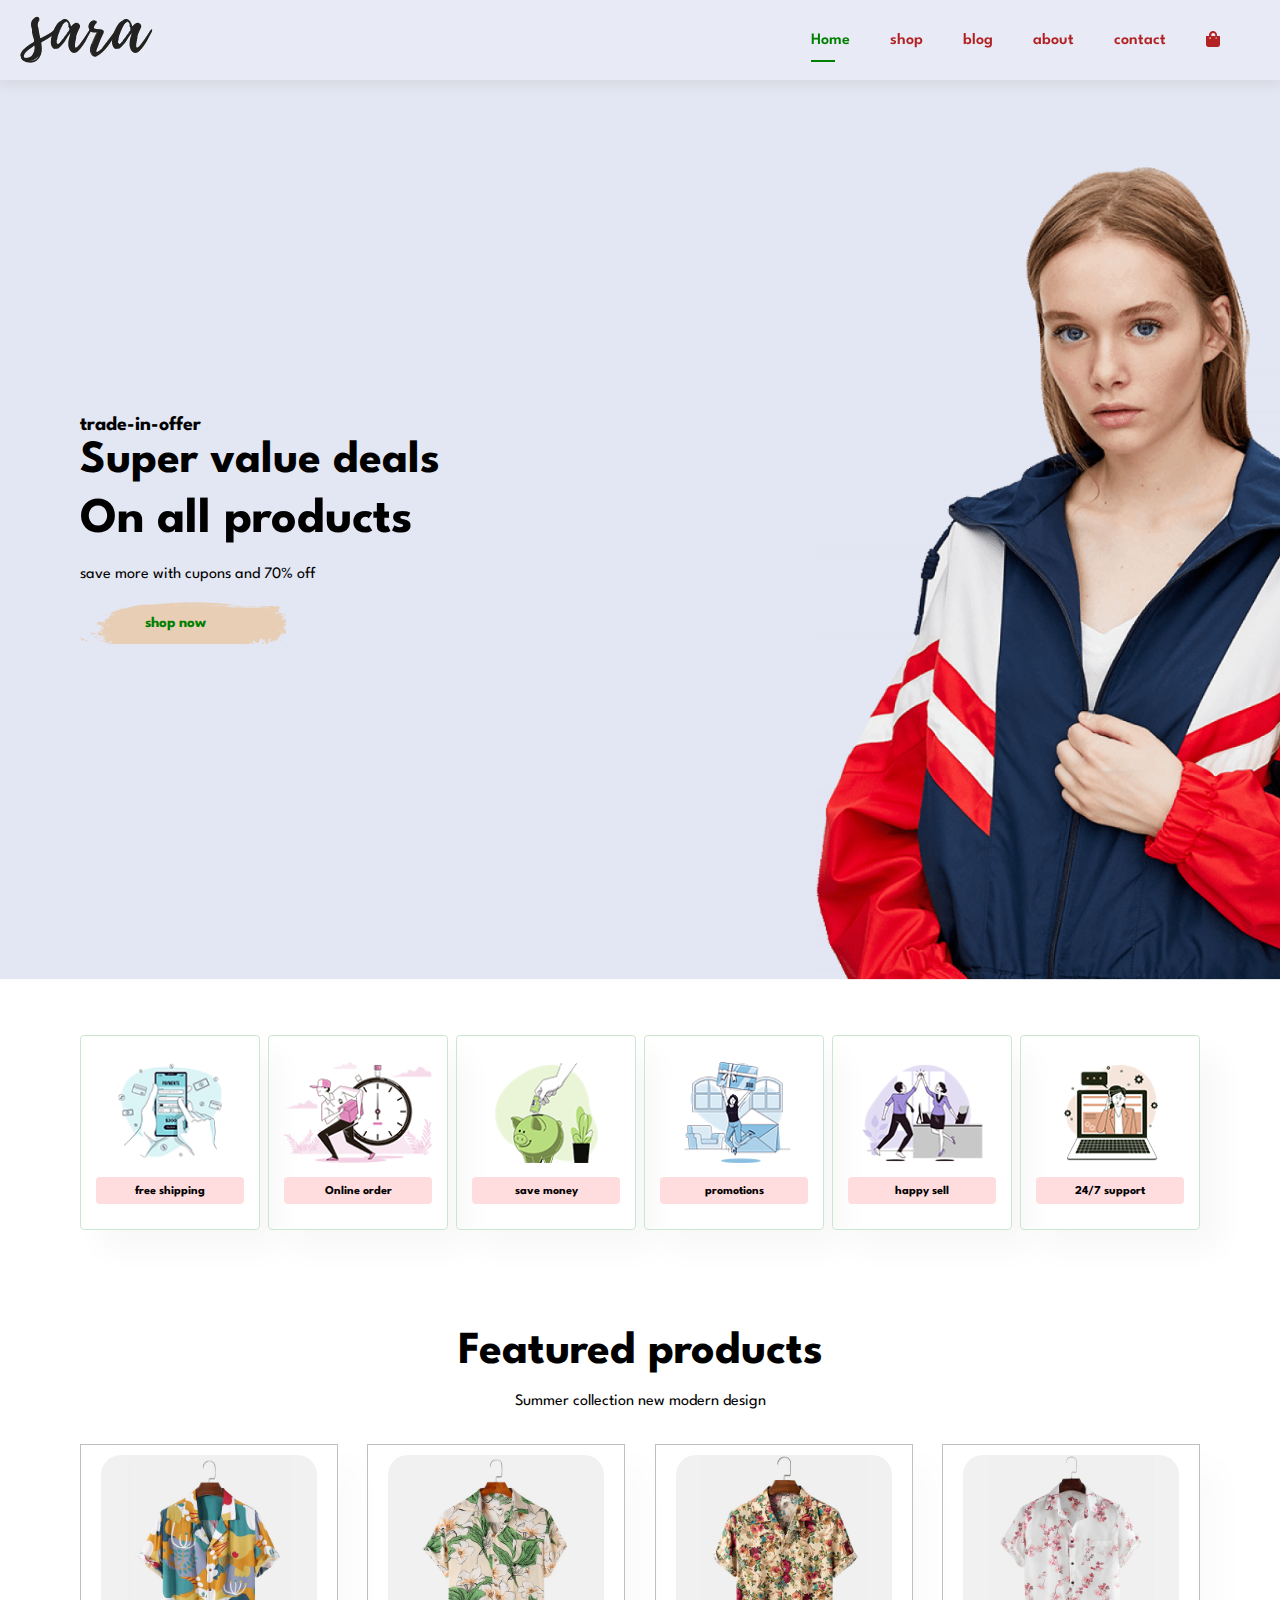
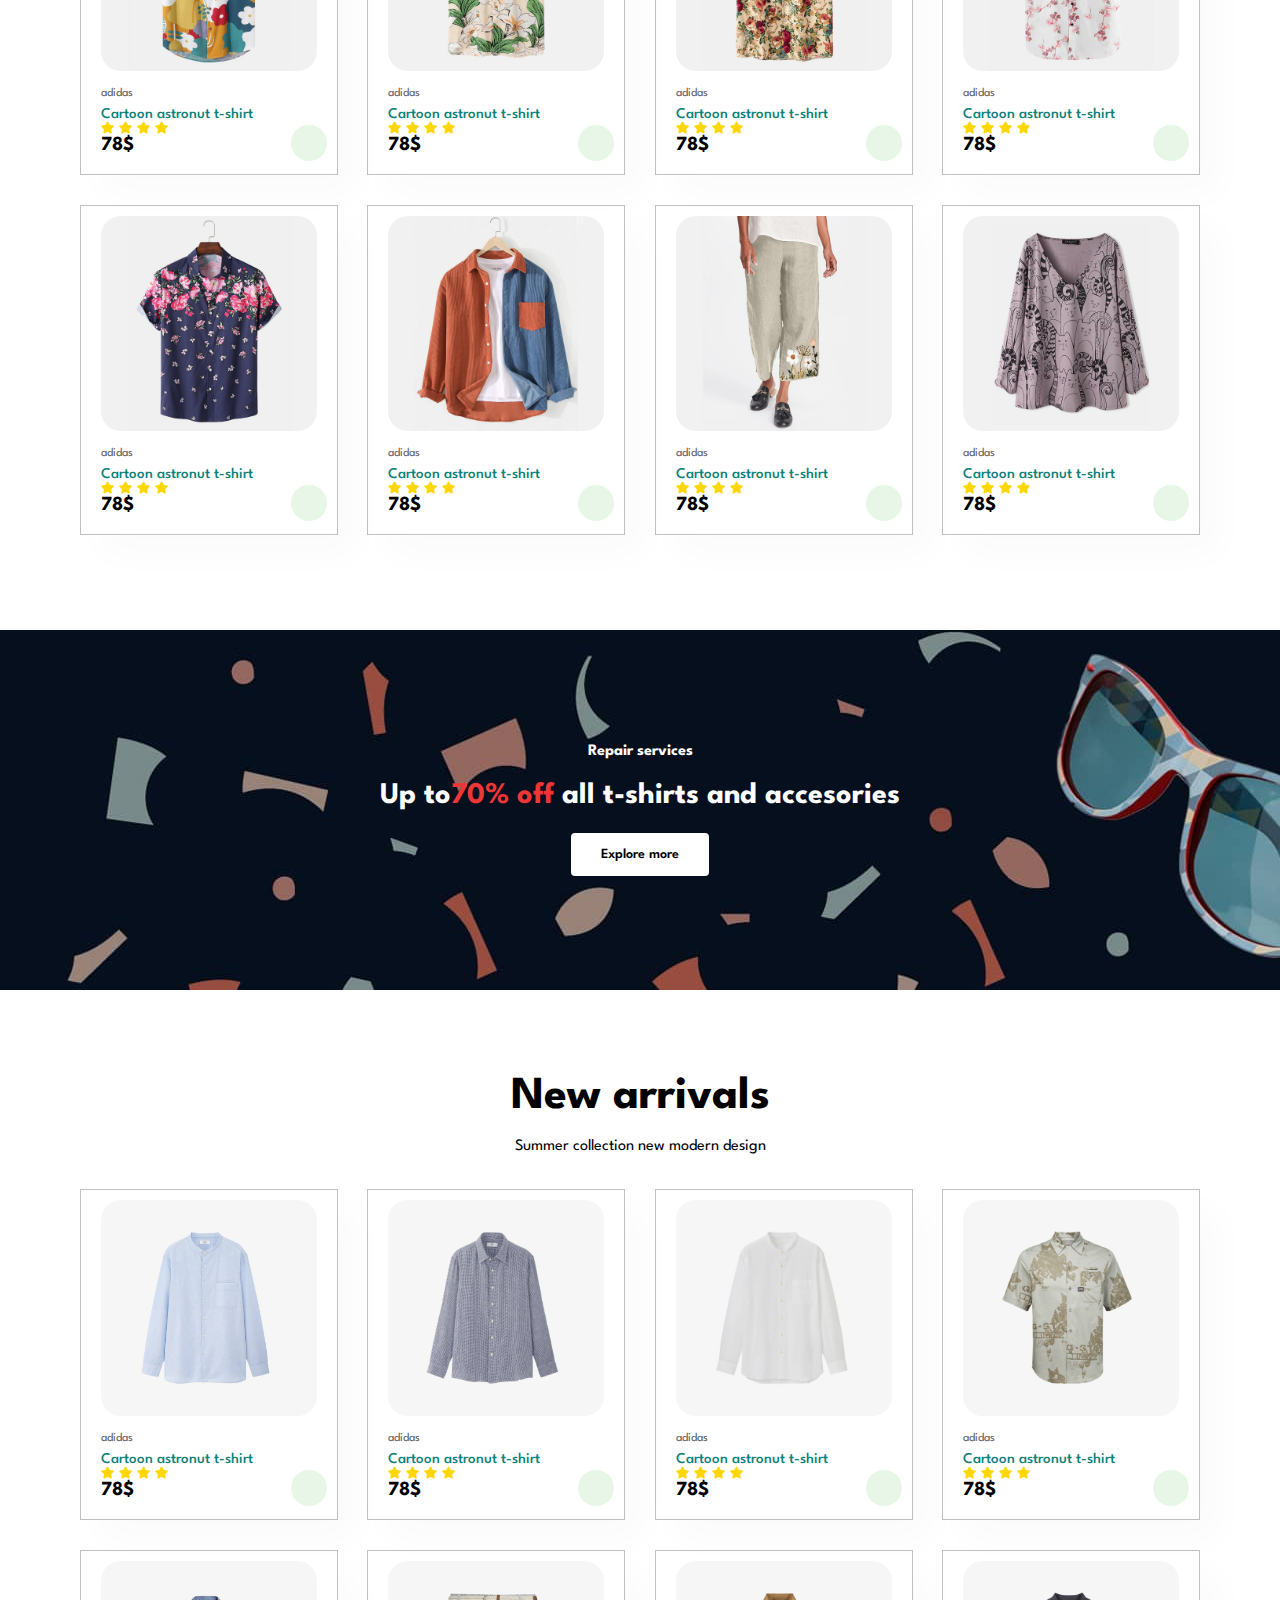
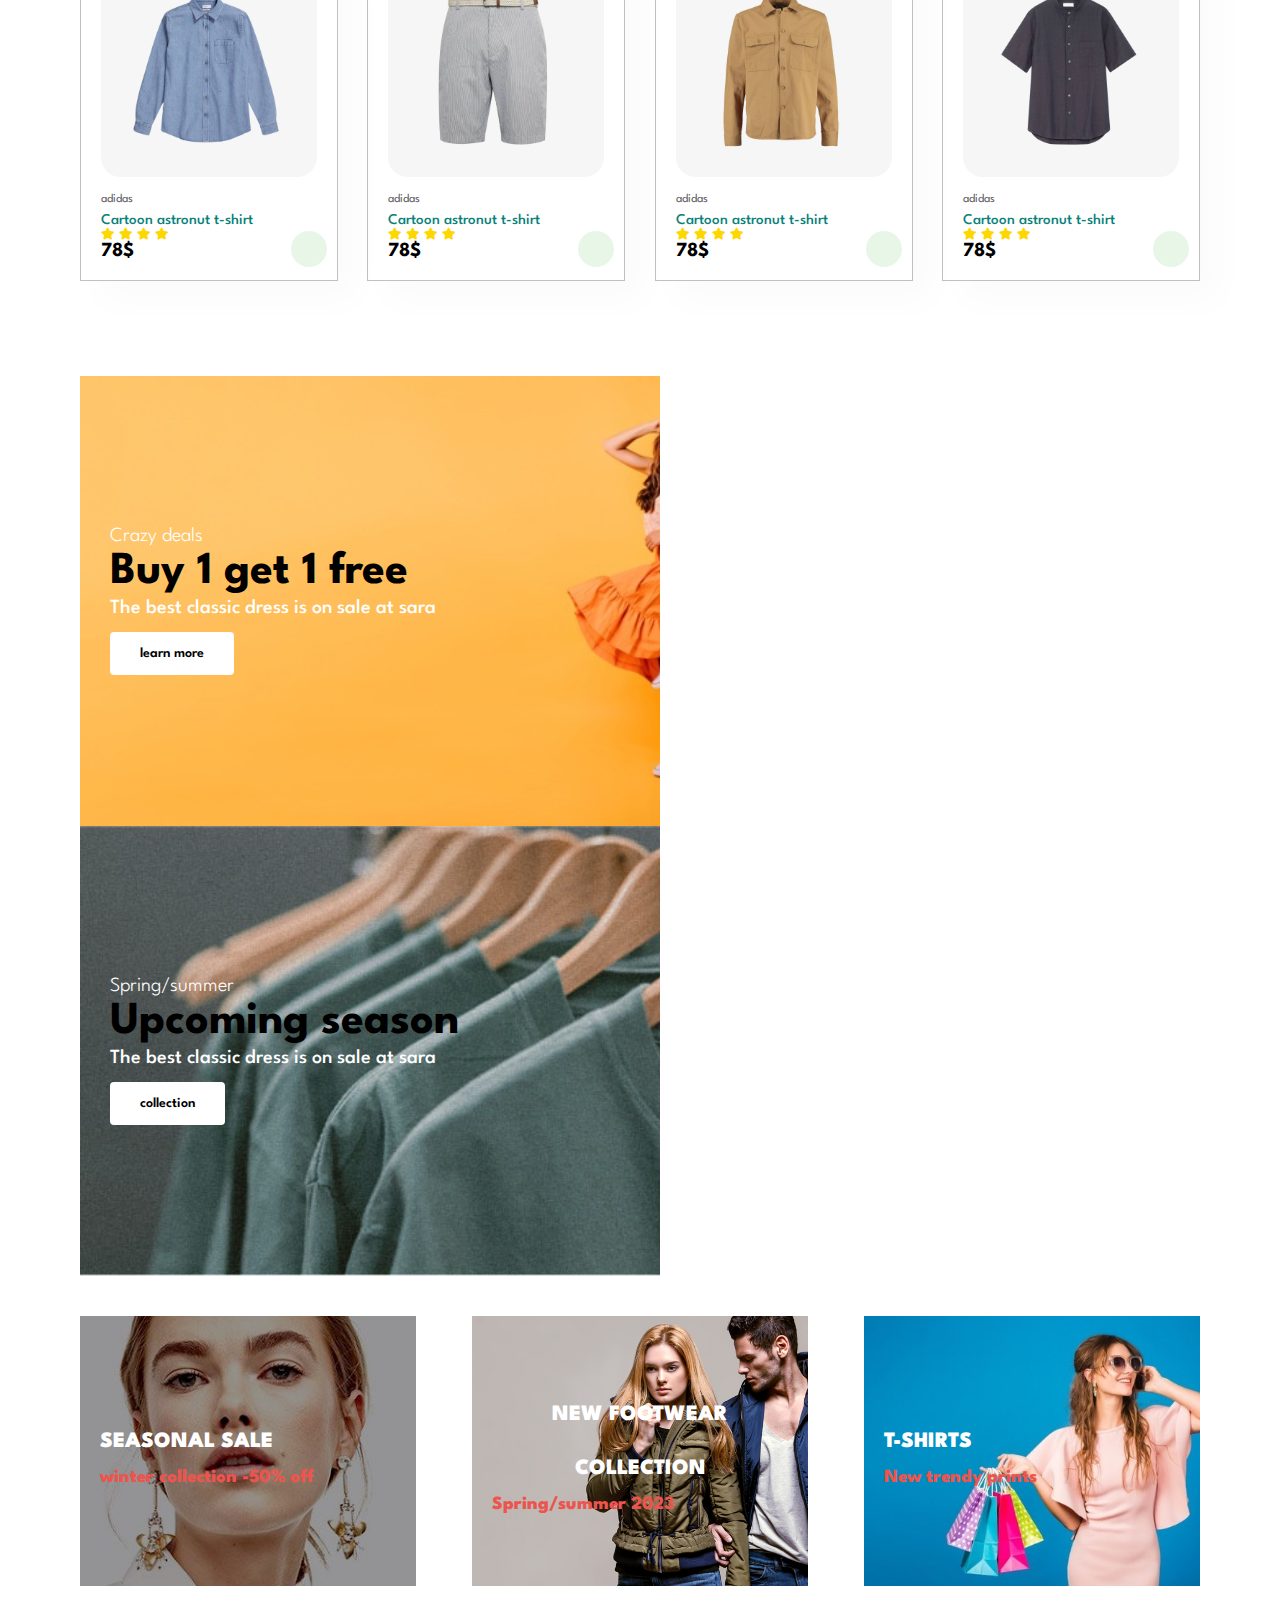
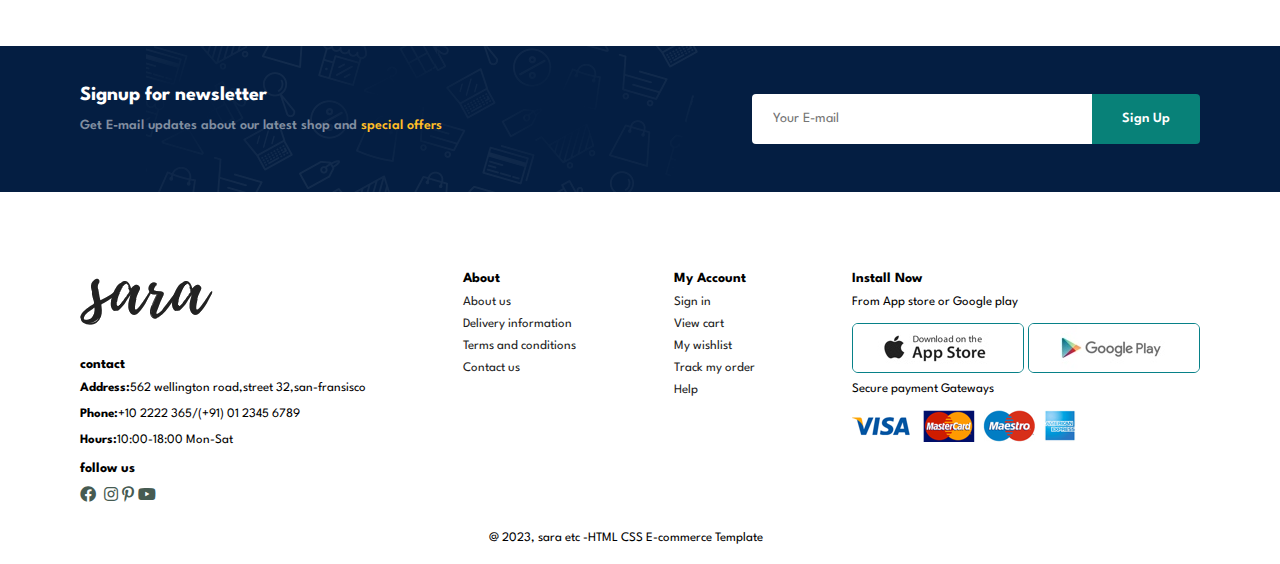
==== index.html @ 20803e21 "intial commit" ====
<!DOCTYPE html>
<html lang="en">

    <head>
        <meta charset="UTF-8">
        <meta http-equiv="X-UA-Compatible" content="IE=edge">
        <meta name="viewport" content="width=device-width, initial-scale=1.0">
        <title>Tech2etc Ecommerce Tutorial</title>
        <link rel="stylesheet" href="https://pro.fontawesome.com/releases/v5.10.0/css/all.css" />

        <link rel="stylesheet" href="style.css">
    </head>

    <section class="header">
        <a href="#" id="saran" ><img src="images/logo.png" class="logo" alt="sara"></a>
        <div>
            <ul id="navbar">
                <li><a href="index.html" class="active">Home</a></li>
                <li><a href="shop.html">shop</a></li>
                <li><a href="blog.html">blog</a></li>
                <li><a href="about.html">about</a></li>
                <li><a href="contact.html">contact</a></li>
                <li><a href="cart.html"><i class="fa fa-shopping-bag" aria-hidden="true"></i></a></li>
            </ul>
        </div>
    </section >
    <section id="hero">
        <h4>trade-in-offer</h4>
        <h2>Super value deals</h2>
        <h1>On all products</h1>
        <p>save more with cupons and 70% off</p>
        <button>shop now</button>
    </section>
    <section id="feature" class="section-p1">
        <div class="fe-box">
            <img src="images/f1.png" alt="fe1">
            <h6>free shipping</h6>
        </div>
        <div class="fe-box">
            <img src="images/f2.png" alt="fe1">
            <h6>Online order</h6>
        </div>
        <div class="fe-box">
            <img src="images/f3.png" alt="fe1">
            <h6>save money</h6>
        </div>
        <div class="fe-box">
            <img src="images/f4.png" alt="fe1">
            <h6>promotions</h6>
        </div>
        <div class="fe-box">
            <img src="images/f5.png" alt="fe1">
            <h6>happy sell</h6>
        </div>
        <div class="fe-box">
            <img src="images/f6.png" alt="fe1">
            <h6>24/7 support</h6>
        </div>
    </section>
    <section id="product1" class="section-p1">
        <h2>Featured products</h2>
        <p>Summer collection new modern design</p>
        <div class="pro-container">
              
            <div class="pro">
                <img src="images/f1.jpg" alt="pro">
            
            <div class="des">
                <span>adidas</span>
                <h6>Cartoon astronut t-shirt</h6>
                <div>
                    <i class="fa fa-star" aria-hidden="true"></i>
                    <i class="fa fa-star" aria-hidden="true"></i>
                    <i class="fa fa-star" aria-hidden="true"></i>
                    <i class="fa fa-star" aria-hidden="true"></i>
                </div>
                <h4>78$</h4>
            </div>
                <a href="#"><i class="fa fa-shopping-cart cart" aria-hidden="true"></i></a>   
            </div>  
            <div class="pro">
                <img src="images/f2.jpg" alt="pro">
            
            <div class="des">
                <span>adidas</span>
                <h6>Cartoon astronut t-shirt</h6>
                <div>
                    <i class="fa fa-star" aria-hidden="true"></i>
                    <i class="fa fa-star" aria-hidden="true"></i>
                    <i class="fa fa-star" aria-hidden="true"></i>
                    <i class="fa fa-star" aria-hidden="true"></i>
                </div>
                <h4>78$</h4>
            </div>
                <a href="#"><i class="fa fa-shopping-cart cart" aria-hidden="true"></i></a>   
            </div>  
            <div class="pro">
                <img src="images/f3.jpg" alt="pro">
            
            <div class="des">
                <span>adidas</span>
                <h6>Cartoon astronut t-shirt</h6>
                <div>
                    <i class="fa fa-star" aria-hidden="true"></i>
                    <i class="fa fa-star" aria-hidden="true"></i>
                    <i class="fa fa-star" aria-hidden="true"></i>
                    <i class="fa fa-star" aria-hidden="true"></i>
                </div>
                <h4>78$</h4>
            </div>
                <a href="#"><i class="fa fa-shopping-cart cart" aria-hidden="true"></i></a>   
            </div>  
            <div class="pro">
                <img src="images/f4.jpg" alt="pro">
            
            <div class="des">
                <span>adidas</span>
                <h6>Cartoon astronut t-shirt</h6>
                <div>
                    <i class="fa fa-star" aria-hidden="true"></i>
                    <i class="fa fa-star" aria-hidden="true"></i>
                    <i class="fa fa-star" aria-hidden="true"></i>
                    <i class="fa fa-star" aria-hidden="true"></i>
                </div>
                <h4>78$</h4>
            </div>
                <a href="#"><i class="fa fa-shopping-cart cart" aria-hidden="true"></i></a>   
            </div>  
            <div class="pro">
                <img src="images/f5.jpg" alt="pro">
            
            <div class="des">
                <span>adidas</span>
                <h6>Cartoon astronut t-shirt</h6>
                <div>
                    <i class="fa fa-star" aria-hidden="true"></i>
                    <i class="fa fa-star" aria-hidden="true"></i>
                    <i class="fa fa-star" aria-hidden="true"></i>
                    <i class="fa fa-star" aria-hidden="true"></i>
                </div>
                <h4>78$</h4>
            </div>
                <a href="#"><i class="fa fa-shopping-cart cart" aria-hidden="true"></i></a>   
            </div>  
            <div class="pro">
                <img src="images/f6.jpg" alt="pro">
            
            <div class="des">
                <span>adidas</span>
                <h6>Cartoon astronut t-shirt</h6>
                <div>
                    <i class="fa fa-star" aria-hidden="true"></i>
                    <i class="fa fa-star" aria-hidden="true"></i>
                    <i class="fa fa-star" aria-hidden="true"></i>
                    <i class="fa fa-star" aria-hidden="true"></i>
                </div>
                <h4>78$</h4>
            </div>
                <a href="#"><i class="fa fa-shopping-cart cart" aria-hidden="true"></i></a>   
            </div>  
            <div class="pro">
                <img src="images/f7.jpg" alt="pro">
            
            <div class="des">
                <span>adidas</span>
                <h6>Cartoon astronut t-shirt</h6>
                <div>
                    <i class="fa fa-star" aria-hidden="true"></i>
                    <i class="fa fa-star" aria-hidden="true"></i>
                    <i class="fa fa-star" aria-hidden="true"></i>
                    <i class="fa fa-star" aria-hidden="true"></i>
                </div>
                <h4>78$</h4>
            </div>
                <a href="#"><i class="fa fa-shopping-cart cart" aria-hidden="true"></i></a>   
            </div>  
            <div class="pro">
                <img src="images/f8.jpg" alt="pro">
            
            <div class="des">
                <span>adidas</span>
                <h6>Cartoon astronut t-shirt</h6>
                <div>
                    <i class="fa fa-star" aria-hidden="true"></i>
                    <i class="fa fa-star" aria-hidden="true"></i>
                    <i class="fa fa-star" aria-hidden="true"></i>
                    <i class="fa fa-star" aria-hidden="true"></i>
                </div>
                <h4>78$</h4>
            </div>
                <a href="#"><i class="fa fa-shopping-cart cart" aria-hidden="true"></i></a>   
            </div>  
        </div>
    </section>
    <section id="banner" class="section-m1">
        <h4>Repair services</h4>
        <h2>Up to<span>70% off</span>  all t-shirts and accesories</h2>
        <button class="normal">Explore more</button>
    </section>
    <section id="product1" class="section-p1">
        <h2>New arrivals</h2>
        <p>Summer collection new modern design</p>
        <div class="pro-container">
              
            <div class="pro">
                <img src="images/n1.jpg" alt="pro">
            
            <div class="des">
                <span>adidas</span>
                <h6>Cartoon astronut t-shirt</h6>
                <div>
                    <i class="fa fa-star" aria-hidden="true"></i>
                    <i class="fa fa-star" aria-hidden="true"></i>
                    <i class="fa fa-star" aria-hidden="true"></i>
                    <i class="fa fa-star" aria-hidden="true"></i>
                </div>
                <h4>78$</h4>
            </div>
                <a href="#"><i class="fa fa-shopping-cart cart" aria-hidden="true"></i></a>   
            </div>  
            <div class="pro">
                <img src="images/n2.jpg" alt="pro">
            
            <div class="des">
                <span>adidas</span>
                <h6>Cartoon astronut t-shirt</h6>
                <div>
                    <i class="fa fa-star" aria-hidden="true"></i>
                    <i class="fa fa-star" aria-hidden="true"></i>
                    <i class="fa fa-star" aria-hidden="true"></i>
                    <i class="fa fa-star" aria-hidden="true"></i>
                </div>
                <h4>78$</h4>
            </div>
                <a href="#"><i class="fa fa-shopping-cart cart" aria-hidden="true"></i></a>   
            </div>  
            <div class="pro">
                <img src="images/n3.jpg" alt="pro">
            
            <div class="des">
                <span>adidas</span>
                <h6>Cartoon astronut t-shirt</h6>
                <div>
                    <i class="fa fa-star" aria-hidden="true"></i>
                    <i class="fa fa-star" aria-hidden="true"></i>
                    <i class="fa fa-star" aria-hidden="true"></i>
                    <i class="fa fa-star" aria-hidden="true"></i>
                </div>
                <h4>78$</h4>
            </div>
                <a href="#"><i class="fa fa-shopping-cart cart" aria-hidden="true"></i></a>   
            </div>  
            <div class="pro">
                <img src="images/n4.jpg" alt="pro">
            
            <div class="des">
                <span>adidas</span>
                <h6>Cartoon astronut t-shirt</h6>
                <div>
                    <i class="fa fa-star" aria-hidden="true"></i>
                    <i class="fa fa-star" aria-hidden="true"></i>
                    <i class="fa fa-star" aria-hidden="true"></i>
                    <i class="fa fa-star" aria-hidden="true"></i>
                </div>
                <h4>78$</h4>
            </div>
                <a href="#"><i class="fa fa-shopping-cart cart" aria-hidden="true"></i></a>   
            </div>  
            <div class="pro">
                <img src="images/n5.jpg" alt="pro">
            
            <div class="des">
                <span>adidas</span>
                <h6>Cartoon astronut t-shirt</h6>
                <div>
                    <i class="fa fa-star" aria-hidden="true"></i>
                    <i class="fa fa-star" aria-hidden="true"></i>
                    <i class="fa fa-star" aria-hidden="true"></i>
                    <i class="fa fa-star" aria-hidden="true"></i>
                </div>
                <h4>78$</h4>
            </div>
                <a href="#"><i class="fa fa-shopping-cart cart" aria-hidden="true"></i></a>   
            </div>  
            <div class="pro">
                <img src="images/n6.jpg" alt="pro">
            
            <div class="des">
                <span>adidas</span>
                <h6>Cartoon astronut t-shirt</h6>
                <div>
                    <i class="fa fa-star" aria-hidden="true"></i>
                    <i class="fa fa-star" aria-hidden="true"></i>
                    <i class="fa fa-star" aria-hidden="true"></i>
                    <i class="fa fa-star" aria-hidden="true"></i>
                </div>
                <h4>78$</h4>
            </div>
                <a href="#"><i class="fa fa-shopping-cart cart" aria-hidden="true"></i></a>   
            </div>  
            <div class="pro">
                <img src="images/n7.jpg" alt="pro">
            
            <div class="des">
                <span>adidas</span>
                <h6>Cartoon astronut t-shirt</h6>
                <div>
                    <i class="fa fa-star" aria-hidden="true"></i>
                    <i class="fa fa-star" aria-hidden="true"></i>
                    <i class="fa fa-star" aria-hidden="true"></i>
                    <i class="fa fa-star" aria-hidden="true"></i>
                </div>
                <h4>78$</h4>
            </div>
                <a href="#"><i class="fa fa-shopping-cart cart" aria-hidden="true"></i></a>   
            </div>  
            <div class="pro">
                <img src="images/n8.jpg" alt="pro">
            
            <div class="des">
                <span>adidas</span>
                <h6>Cartoon astronut t-shirt</h6>
                <div>
                    <i class="fa fa-star" aria-hidden="true"></i>
                    <i class="fa fa-star" aria-hidden="true"></i>
                    <i class="fa fa-star" aria-hidden="true"></i>
                    <i class="fa fa-star" aria-hidden="true"></i>
                </div>
                <h4>78$</h4>
            </div>
                <a href="#"><i class="fa fa-shopping-cart cart" aria-hidden="true"></i></a>   
            </div>  
        </div>
    </section>
    <section id="sm-banner" class="section-p1">
        <div class="banner-box">
            <h4>Crazy deals</h4>
            <h2>Buy 1 get 1 free</h2>
            <span>The best classic dress is on sale at sara</span>
            <button class="normal">learn more</button>
        </div>
        <div class="banner-box banner-box2">
            <h4>Spring/summer</h4>
            <h2>Upcoming season</h2>
            <span>The best classic dress is on sale at sara</span>
            <button class="normal">collection</button>
        </div>

    </section >
    <section id="banner3">
        <div class="banner-box">
            <h2>SEASONAL SALE</h2>
            <h3>winter collection -50% off</h3>
            
        </div>
        <div class="banner-box banner-box2">
            <h2>NEW FOOTWEAR COLLECTION</h2>
            <h3>Spring/summer 2023</h3>
            
        </div>
        <div class="banner-box banner-box3">
            <h2>T-SHIRTS</h2>
            <h3>New trendy prints</h3>
            
        </div>
    </section>
    <section id="newsletter" class="section-p1 section-m1 ">
        <div>
            <h4>Signup for newsletter</h4>
            <p>Get E-mail updates about our latest shop and <span>special offers</span></p>
        </div>
        <div class="form">
            <input type="text" placeholder="Your E-mail">
            <button class="normal">Sign Up</button>
        </div>

    </section>
    <footer class="section-p1">
        <div class="col">
            <img class="logo" src="images/logo.png" alt="sara">
            <h4>contact</h4>
            <p class="para"><strong>Address:</strong>562 wellington road,street 32,san-fransisco</p>
            <p class="para"><strong>Phone:</strong>+10 2222 365/(+91) 01 2345 6789</p>
            <p class="para"><strong>Hours:</strong>10:00-18:00 Mon-Sat</P>
                <div class="follow">
                    <h4>follow us</h4>
                    <div class="icon">
                        <i class="fab fa-facebook"></i>
                        <i class="fab fa-twiter"></i>
                        <i class="fab fa-instagram"></i>
                        <i class="fab fa-pinterest-p"></i>
                        <i class="fab fa-youtube"></i>
                    </div>
                </div>
        </div>
        <div class="col">
            <h4>About</h4>
            <a href="#">About us</a>
            <a href="#">Delivery information</a>
            <a href="#">Terms and conditions</a>
            <a href="#">Contact us</a>
        </div>
        <div class="col">
            <h4>My Account</h4>
            <a href="#">Sign in</a>
            <a href="#">View cart</a>
            <a href="#">My wishlist</a>
            <a href="#">Track my order</a>
            <a href="#">Help</a> 
            </div>
            <div class="col install">
                <h4>Install Now</h4>
                <p>From App store or Google play</p>
                <div class="row">
                    <img src="images/app.jpg" alt="sar">
                    <img src="images/play.jpg" alt="sar">
                </div>
                <p id="para1">Secure payment Gateways</p>
                <img src="images/pay.png" alt="sar">

           
        </div>
        <div class="copyright">
            <p>@ 2023, sara etc -HTML CSS E-commerce Template</p>
        </div>
    </footer>

 
        <script src="script.js"></script>
    </body>

</html>
---- style.css ----
@import url("https://fonts.googleapis.com/css2?family=Spartan:wght@100;200;300;400;500;600;700;800;900&display=swap");
* {
  margin: 0;
  padding: 0;
  box-sizing: border-box;
  font-family: "Spartan", sans-serif;
}

html {
  scroll-behavior: smooth;
}

/* Global Styles */

h1 {
  font-size: 50px;
  line-height: 64px;
  color:black;

}

h2 {
  font-size: 46px;
  line-height: 54px;
  color: black;
}

h4 {
  font-size: 20px;
  color: black;
}

h6 {
  font-weight: 700;
  font-size: 12px;
}

p {
  font-size: 16px;
  color: black;
  margin: 15px 0 20px 0;
}
.header
{
    display:flex;
    align-items: center;
    justify-content: space-between;
   background-color: #e8eaf6;
    box-shadow: 0px 5px 10px rgba(192, 192, 192, 0.329);
    padding:10px 20px;
    z-index: 999;
    position: sticky;
    top: 0;
    left: 0;

}
#navbar{
    display: flex;
    align-items: center;
    justify-content: center;
    padding:10px 20px;
   
}
#navbar li{
    list-style:none;
    padding:10px 20px;
    position: relative;
    

}
#navbar li a{
    text-decoration: none;
    font-size: 16px;
    font-weight: 600;
    color:firebrick;
    transition: 0.9s ease;
}
#navbar li a:hover,
#navbar li a.active
{
    color:green;
}
#navbar li a.active::after,
#navbar li a:hover::after
{
    content: "";
    width: 30%;
    height: 2px;
background-color: green;
position: absolute;
bottom: -4px;
left: 20px;
}
#hero
{
    background-image: url(images/hero.png);
    height: 100vh;
    width: 100%;
    background-color: white;
    background-size: cover;
    background-repeat: no-repeat;
    background-position: top 25 ;
    padding: 0 80px;
    display:flex;
    flex-direction: column;
    align-items: flex-start;
    justify-content: center;

}
#hero button{
  background-image: url(images/button.png);
  background-color: transparent;
  border: 0;
  padding: 14px 80px 14px 65px;
  background-repeat: no-repeat;
  cursor: pointer;
  font-size: 15px;
  font-weight: 700;
  color: green;
}
#feature{
  display: flex;
  align-items: center;
  justify-content: space-between;
  flex-wrap: wrap;
}
#feature .fe-box{
  width: 180px;
  text-align: center;
  padding: 25px 15px;
  box-shadow: 20px 20px 30px rgba(0, 0, 0,0.03);
  border: 1px solid #cce7d0;
  border-radius: 4px;
  margin: 15px 0px;
}
#feature .fe-box img{
  width: 100%;
  margin-bottom: 10px;
}
#feature .fe-box:hover{
  box-shadow: 10px 10px 54px rgba(70, 62, 221,0.1);

}
#feature .fe-box h6{
  padding: 9px 8px 6px 8px;
  line-height:1 ;
  border-radius: 4px;
  background-color: #ffddde;
}
#product1 h2 p{
  text-align: center;
}
#product1 .pro{
  width: 23%;
  min-width: 250px;
  padding: 10px 20px;
  border:1px solid silver;
 
  cursor: pointer;
  box-shadow: 20px 20px 35px rgba(0, 0, 0,0.02);
  margin: 15px 0;
  position: relative;

}
#product1 {
  text-align: center;
}
#product1 .pro:hover{
  box-shadow: 20px 20px 30px rgba(0, 0, 0,0.06);

}
#product1 .pro .des {
  text-align: start;
padding: 10px 0px;
}
#product1 .pro .des i{
  font-size: 12px;
  color: gold;
}
#product1 .pro .des span{
  color: #606063;
  font-size: 12px;
}
#product1 .pro .des h6
{
font-size: 15px;
font-weight: 500;
padding-top: 7px;
color:#088178;
}
#product1 .pro img{
  width: 100%;
  border-radius: 20px;

}
#product1 .pro .cart{
  padding: 10px 10px;
  border-radius: 50px;
  font-weight: 500;

  background-color: #E8f6e8;
  color: #088178;
  position:absolute;
  right:10px;
  bottom: 13px;
}
#product1 .pro-container{
  display: flex;
 justify-content: space-between;
  flex-wrap: wrap;
}
#banner{
  display: flex;
  flex-direction: column;
  justify-content: center;
  align-items: center;
  text-align: center;
  background-image: url(images/b2.jpg);
  width: 100%;
  height: 40vh;
  background-size: cover;
}
#banner h4{
  color:white;
  font-size: 16px;
}
#banner h2{
  color:white;
  font-size: 30px;
  padding: 10px 0px;
}
#banner h2 span{
  color:#ef3636;
  
}
  .normal {
 font-size: 14px;
 font-weight: 600;
  background-color: white;
  color: black;
  border:none;
  outline: none;
  border-radius: 4px;
  padding: 15px 30px;
  cursor: pointer;
  transition: 0.2s;
}
#banner button:hover{
  background-color: #088178;
  color: white;
}
#sm-banner{
  display: flex;
  justify-content: space-between;
  flex-wrap: wrap;
}
#sm-banner .banner-box{
  display: flex;
  flex-direction: column;
  justify-content: center;
  align-items: flex-start;
  text-align: center;
  background-image: url(images/b17.jpg);
  width: 49%;
  min-width: 580px;
  height: 50vh;
  background-size: cover;
  padding: 30px;

}
#sm-banner .banner-box2{
  background-image: url(images/b10.jpg);

}
#sm-banner h4{
  color: white;
  font-size: 20px;
  font-weight: 300;
}
#sm-banner span{
  color: white;
  font-size: 20px;
  font-weight: 500;
  padding-bottom: 15px;
}

#sm-banner .normal{
  font-size: 14px;
 font-weight: 600;
  background-color: white;
  color: black;
  border:none;
  outline: none;
  border-radius: 4px;
  padding: 15px 30px;
  cursor: pointer;
  transition: 0.2s;

}
#sm-banner button:hover{
  background-color: #088178;
  color: white;
}
#banner3{
  display: flex;
  justify-content: space-between;
  flex-wrap: wrap;
  padding: 0px 80px;
}
#banner3 .banner-box
{
  display: flex;
  flex-direction: column;
  justify-content: center;
  align-items: flex-start;
  text-align: center;
  background-image: url(images/b7.jpg);
  background-size:cover;
 background-position: center;
  width: 30%;
  min-width: 30%;
  height: 30vh;

  padding: 20px;
  margin-bottom: 20px;
}
#banner3 .banner-box2{
  background-image: url(images/b4.jpg);
 

}
#banner3 .banner-box3{
  background-image: url(images/b18.jpg);
}
#banner3 h2{
  font-weight: 900;
  color:white;
  font-size: 22px;
}
#banner3 h3{
color:#ec544e;
font-weight: 800;
font: size 15px; ;
}
#newsletter{
  display: flex;
  justify-content: space-between;
  flex-wrap: wrap;
  align-items: center;
  background-image: url("images/b14.png");
  background-repeat: no-repeat;
  background-position: 20% 30%;
  background-color: #041e42;
}
#newsletter h4{
  font-size: 20px;
  font-weight: 700;
  color: white;
  
}
#newsletter p{
  font-size: 14px;
  font-weight: 600;
  color: #818ea0;
  
}
#newsletter p span{
  
  color: #ffbd27;
  
}
#newsletter  input{
  height: 3.123rem;
  padding: 0 1.25rem;
  font-size: 14px;
  width: 100%;
  border: 1px solid transparent;
  border-radius: 4px;
  outline: none;
  border-top-right-radius: 0;
  border-bottom-right-radius: 0;
}
#newsletter button {
  background-color: #088178;
  color: white;
  white-space: nowrap;
  border-top-left-radius: 0;
  border-bottom-left-radius: 0;
}
#newsletter .form{
  display: flex;
  width: 40%;
}
.col p
{
 text-align: unset;
}
footer
{
  display: flex;
  justify-content: space-between;
  flex-wrap: wrap;
  position: relative;
}
footer .col{
  display: flex;
  flex-direction: column;
 align-items: flex-start;
 margin-bottom: 20px;
}
footer .logo{
  margin-bottom: 30px;
}
footer h4{
  font-size:14px;
  padding-bottom: 11px;

}
footer p{
  font-size:13px;
  padding-bottom: 7px;
  margin: 0 0 8px 0;
 

}
footer #para1
{
  padding-top: 6px;
}
footer a{
  font-size: 13px;
  text-decoration: none;
  color: #222;
  margin-bottom: 10px;
}
footer .follow{
  margin-top: 2px;
}

footer .follow i{
   color: #465b52;
   padding-right: 0px;
   cursor: pointer;
}
footer .install .row img{
  border: 1px solid #078188;
  border-radius: 6px;

}
footer .col .para
{
  padding-bottom: 6px;
}
footer .copyright
{
  position: absolute;
  bottom: 5px;
  margin-left: 409px;
}
#page-header

{
  background-image: url("images/b1.jpg");
  width: 100%;
  height: 40vh;
  background-size: cover;
  display: flex;
  justify-content: center;
  align-items: center;
  flex-direction: column;
  padding: 14px;
}
#page-header h2,
#page-header p
{
color: #fff;
}
#pagination 
{
  text-align: center;
  
}
#pagination a{
  text-decoration: none;
  background-color: #088178;
  padding: 15px 20px;
  border-radius: 4px;
  color: white;
  font-weight: 600;
}
#pagination a i{
  font-size: 16px;
  font-weight: 600;
}
#prodetails
{
  display: flex;
  margin-top: 20px;
}
#prodetails .single-pro-details h4
{
padding: 40px 0px 20px 0;
}
#prodetails .single-pro-details h2
{
font-size: 22px;
}
#prodetails .single-pro-details select{
  display: block;
  padding: 5px 10px;
  margin-bottom: 10px;
}
#prodetails .single-pro-details input
{
  width: 50px;
  height: 37px;
  padding-left: 10px;
  font-size: 16px;
  margin-right: 10px;
  text-align: center;
}
#prodetails .single-pro-details button{
  color: white;
  background-color: #088178;
}
#prodetails .single-pro-details input:focus
{
outline: none;
}
#prodetails .single-pro-details span
{
  line-height: 25px;
}
#prodetails .single-pro-img
{
  width: 40%;
  margin-right: 50px;
}
.small-img-grp{
  display: flex;
  justify-content: space-between;
}
.small-img-col
{
  flex-basis: 24%;
  cursor: pointer;
}
#page-header.blog-header
{
  background-image: url(images/b19.jpg);
 
}
#blog
{
  padding: 150px 150px 0 150px;

 
}

#blog .blog-box
{
  display: flex;
 align-items: center;
 width: 100%;
 position: relative;
 padding-bottom: 90px;
}
#blog .blog-img
{
  width: 35%;
  margin-right: 40px;
}
#blog img{
  height: 300px;
  width: 100%;
 object-fit: cover;
}
#blog .blog-details
{
  width: 50%;
  
}
#blog .blog-details a{
  text-decoration: none;
  font-size: 11px;
  color: #000;
  font-weight: 700;
  position: relative;
  transition: 0.3s;
}
#blog .blog-details a::after{
  content: "";
  width: 50px;
  height: 1px;
  background-color: #000;
  position: absolute;
  top: 4px;
  right: -60px;
}
#blog .blog-details a:hover{
  color: #078188;
}
#blog .blog-details a:hover::after
{
  background-color: #078188;
}
#blog .blog-box h1{
  position: absolute;
  top: -40px;
  left: 0;
  font-size: 70px;
  font-weight: 700;
  color: #c9cbce;
  z-index: -9;
}
.section-p1 {
  padding: 40px 80px;
}

.section-m1 {
  margin: 40px 0;
}

body {
  width: 100%;
}
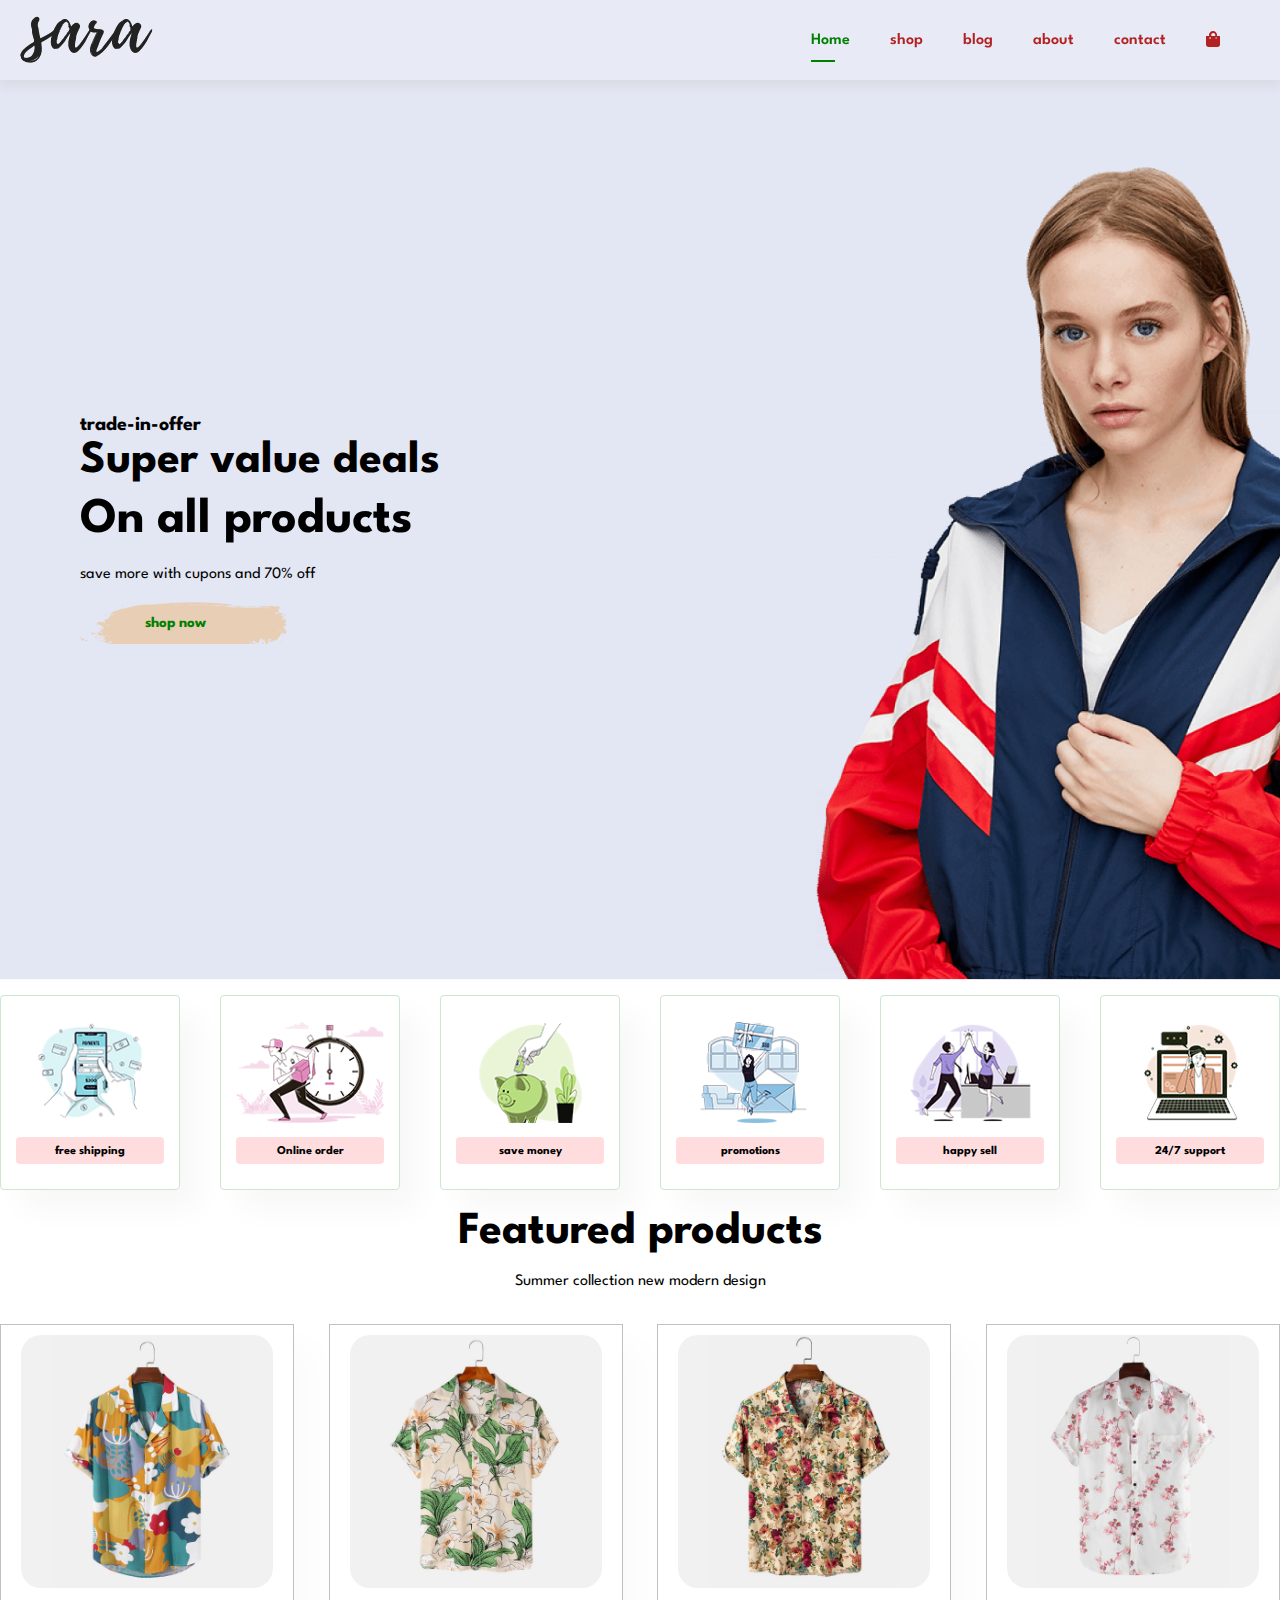
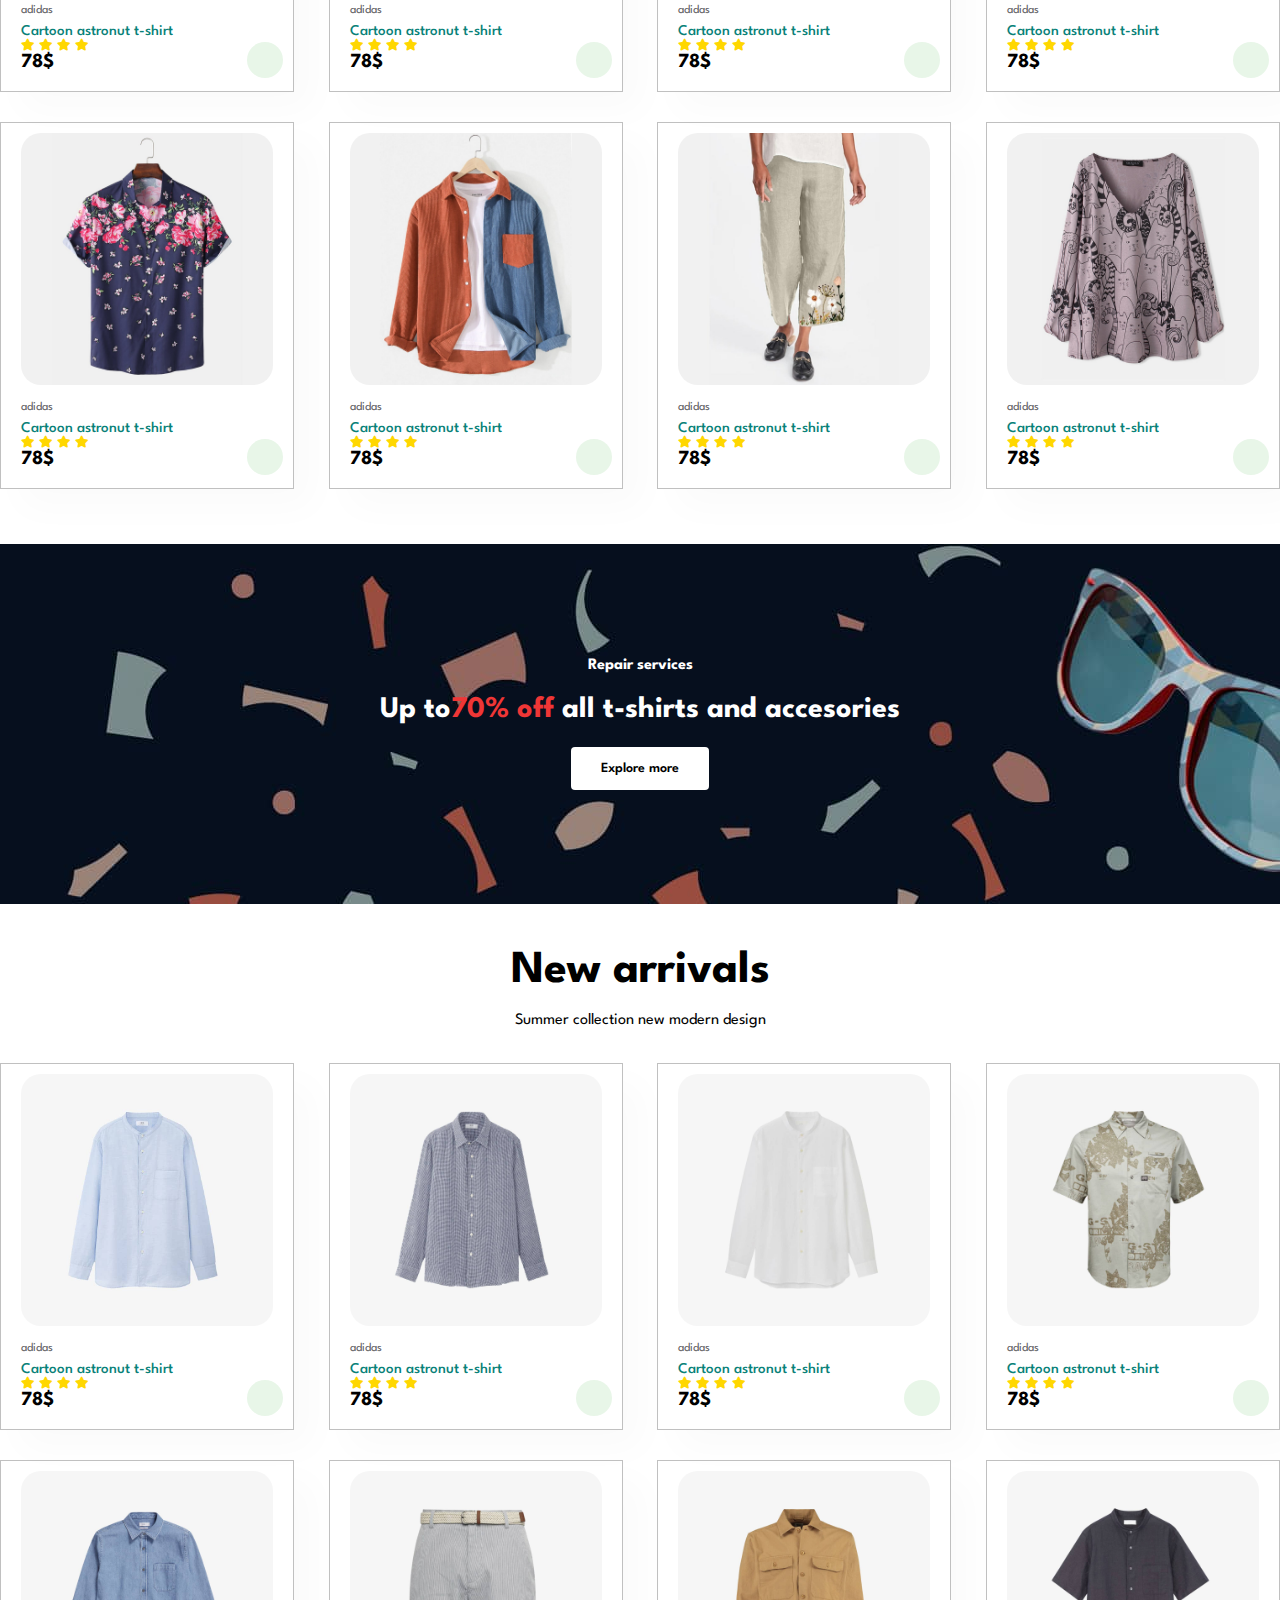
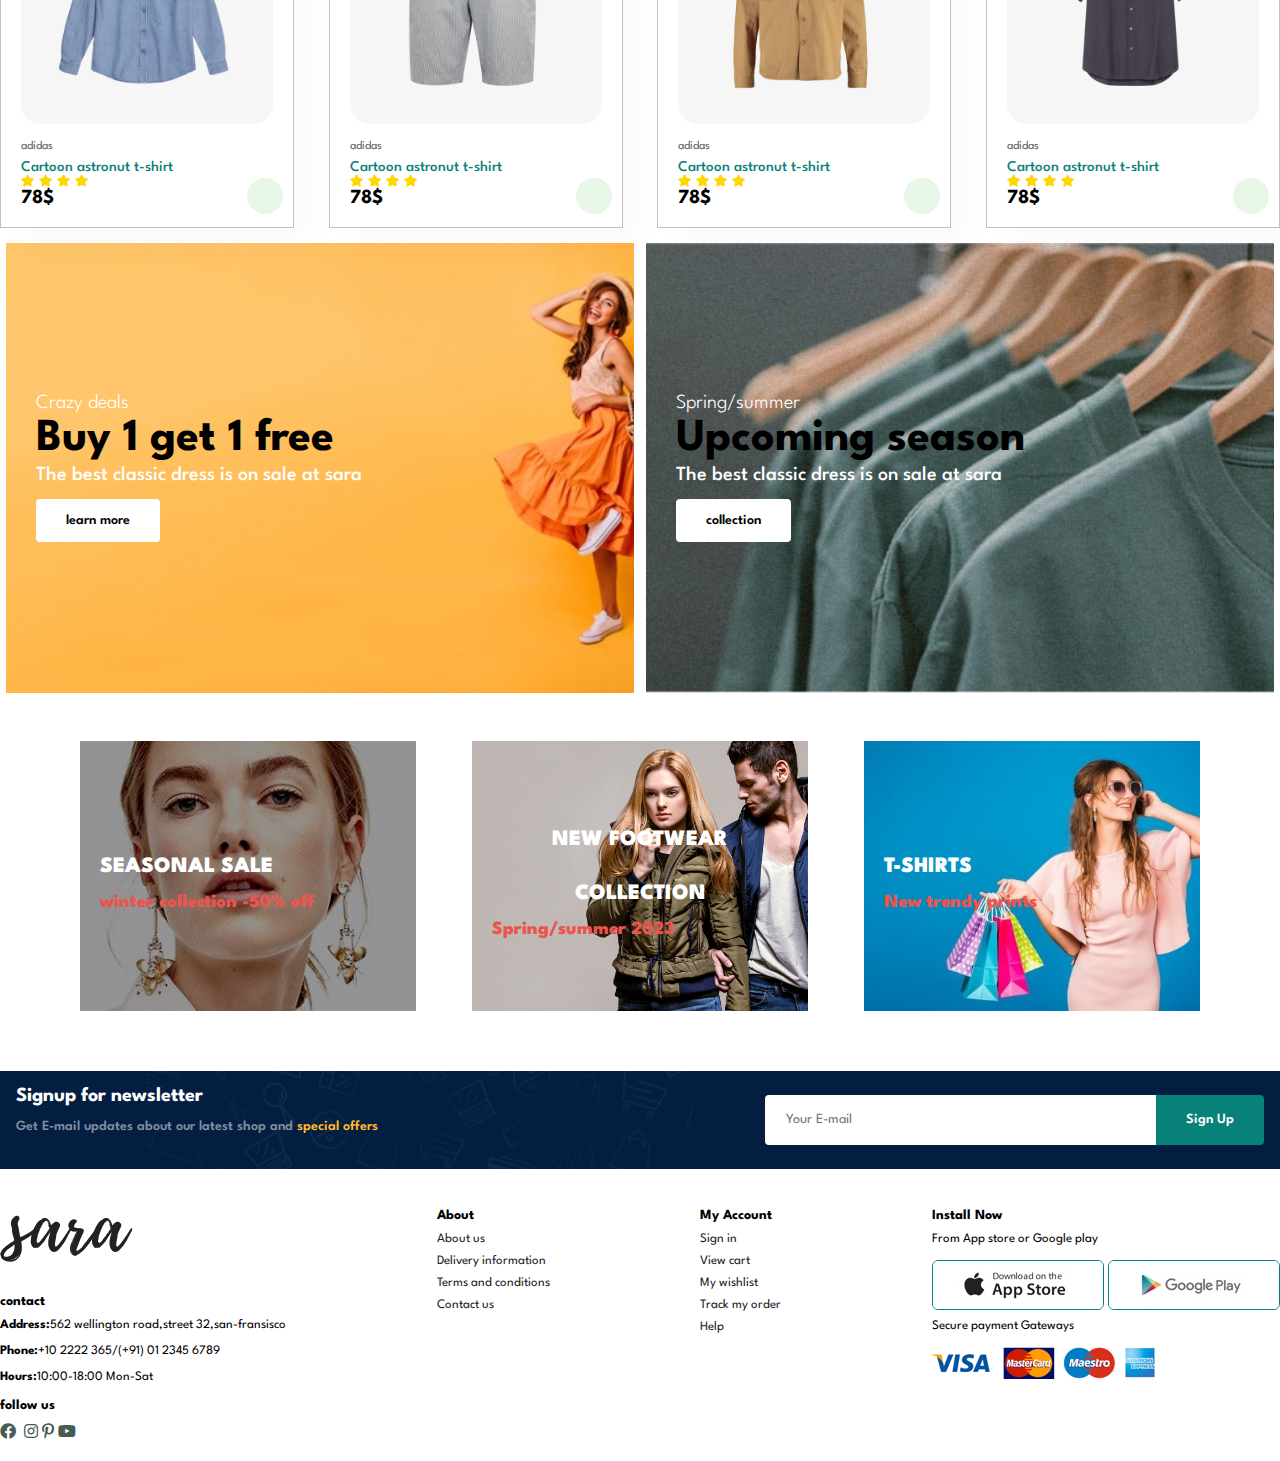
==== commit 58731b5c: "i did some changes for responsiveness" ====
--- a/index.html
+++ b/index.html
@@ -10,10 +10,15 @@
 
         <link rel="stylesheet" href="style.css">
     </head>
-
+<body>
     <section class="header">
         <a href="#" id="saran" ><img src="images/logo.png" class="logo" alt="sara"></a>
         <div>
+            <button onclick="displaymenu()" id="listbur">
+                <svg xmlns="http://www.w3.org/2000/svg" width="20" height="20" fill="currentColor" class="bi bi-list" viewBox="0 0 16 16">
+                    <path fill-rule="evenodd" d="M2.5 12a.5.5 0 0 1 .5-.5h10a.5.5 0 0 1 0 1H3a.5.5 0 0 1-.5-.5m0-4a.5.5 0 0 1 .5-.5h10a.5.5 0 0 1 0 1H3a.5.5 0 0 1-.5-.5m0-4a.5.5 0 0 1 .5-.5h10a.5.5 0 0 1 0 1H3a.5.5 0 0 1-.5-.5"/>
+                  </svg>
+                </button>
             <ul id="navbar">
                 <li><a href="index.html" class="active">Home</a></li>
                 <li><a href="shop.html">shop</a></li>
@@ -22,6 +27,9 @@
                 <li><a href="contact.html">contact</a></li>
                 <li><a href="cart.html"><i class="fa fa-shopping-bag" aria-hidden="true"></i></a></li>
             </ul>
+           
+              
+         
         </div>
     </section >
     <section id="hero">
@@ -420,9 +428,7 @@
 
            
         </div>
-        <div class="copyright">
-            <p>@ 2023, sara etc -HTML CSS E-commerce Template</p>
-        </div>
+        
     </footer>
 
  
--- a/style.css
+++ b/style.css
@@ -251,7 +251,7 @@
 }
 #sm-banner{
   display: flex;
-  justify-content: space-between;
+  justify-content: space-around;
   flex-wrap: wrap;
 }
 #sm-banner .banner-box{
@@ -306,6 +306,7 @@
   justify-content: space-between;
   flex-wrap: wrap;
   padding: 0px 80px;
+  margin-top: 3rem;
 }
 #banner3 .banner-box
 {
@@ -351,6 +352,7 @@
   background-repeat: no-repeat;
   background-position: 20% 30%;
   background-color: #041e42;
+  padding: 1rem;
 }
 #newsletter h4{
   font-size: 20px;
@@ -478,6 +480,7 @@
 #pagination 
 {
   text-align: center;
+  margin-top: 1rem;
   
 }
 #pagination a{
@@ -613,9 +616,7 @@
   color: #c9cbce;
   z-index: -9;
 }
-.section-p1 {
-  padding: 40px 80px;
-}
+
 
 .section-m1 {
   margin: 40px 0;
@@ -623,4 +624,101 @@
 
 body {
   width: 100%;
+}
+#listbur{
+
+  border: none;
+  border-radius: 50%;
+  padding: 2px;
+  line-height: 0.5;
+  display: none;
+}
+@media (max-width:600px){
+  #navbar{
+  height: 100vh;
+  background-color: #e8eaf6;
+    display: flex;
+    flex-direction: column;
+   align-items: flex-start;
+   justify-content: flex-start;
+   position: fixed;
+   top: 0;
+   right: 0;
+   display: none;
+   
+  }
+  #listbur{
+    display: block;
+  }
+  #feature {
+    display: flex;
+    align-items: center;
+    justify-content: space-around;
+    flex-wrap: wrap;
+}
+.section-p1 {
+    padding: 0;
+}
+
+#sm-banner .banner-box {
+  display: flex;
+  flex-direction: column;
+  justify-content: center;
+  align-items: flex-start;
+  text-align: center;
+ 
+  width: 580px;
+  height: 50vh;
+  
+  padding: 30px;
+  margin-bottom: 1.5rem;
+}
+
+#banner3{
+  padding: 0 2rem;
+ 
+}
+#banner3 .banner-box {
+  display: flex;
+  flex-direction: column;
+  justify-content: center;
+  align-items: flex-start;
+  text-align: center;
+  width: 100%;
+ 
+  padding: 20px;
+  margin-bottom: 1.5rem;
+}
+#newsletter{
+  padding: 1.5rem;
+}
+
+  #newsletter input {
+    height: 3.123rem;
+    padding: 0 1.25rem;
+    font-size: 14px;
+    width: 18rem;
+    border: 1px solid transparent;
+    border-radius: 4px;
+    outline: none;
+    border-top-right-radius: 0;
+    border-bottom-right-radius: 0;
+}
+footer {
+  padding: 3rem;
+  display: flex;
+  flex-direction: column;
+  /* align-items: center; */
+  text-align: center;
+}
+#product1 .pro-container {
+  display: flex;
+  flex-direction: column;
+  flex-wrap: wrap;
+ margin-bottom: 1rem;
+  align-items: center;
+}
+#blog{
+  padding: 3rem 0.5rem 2rem 1rem;
+}
 }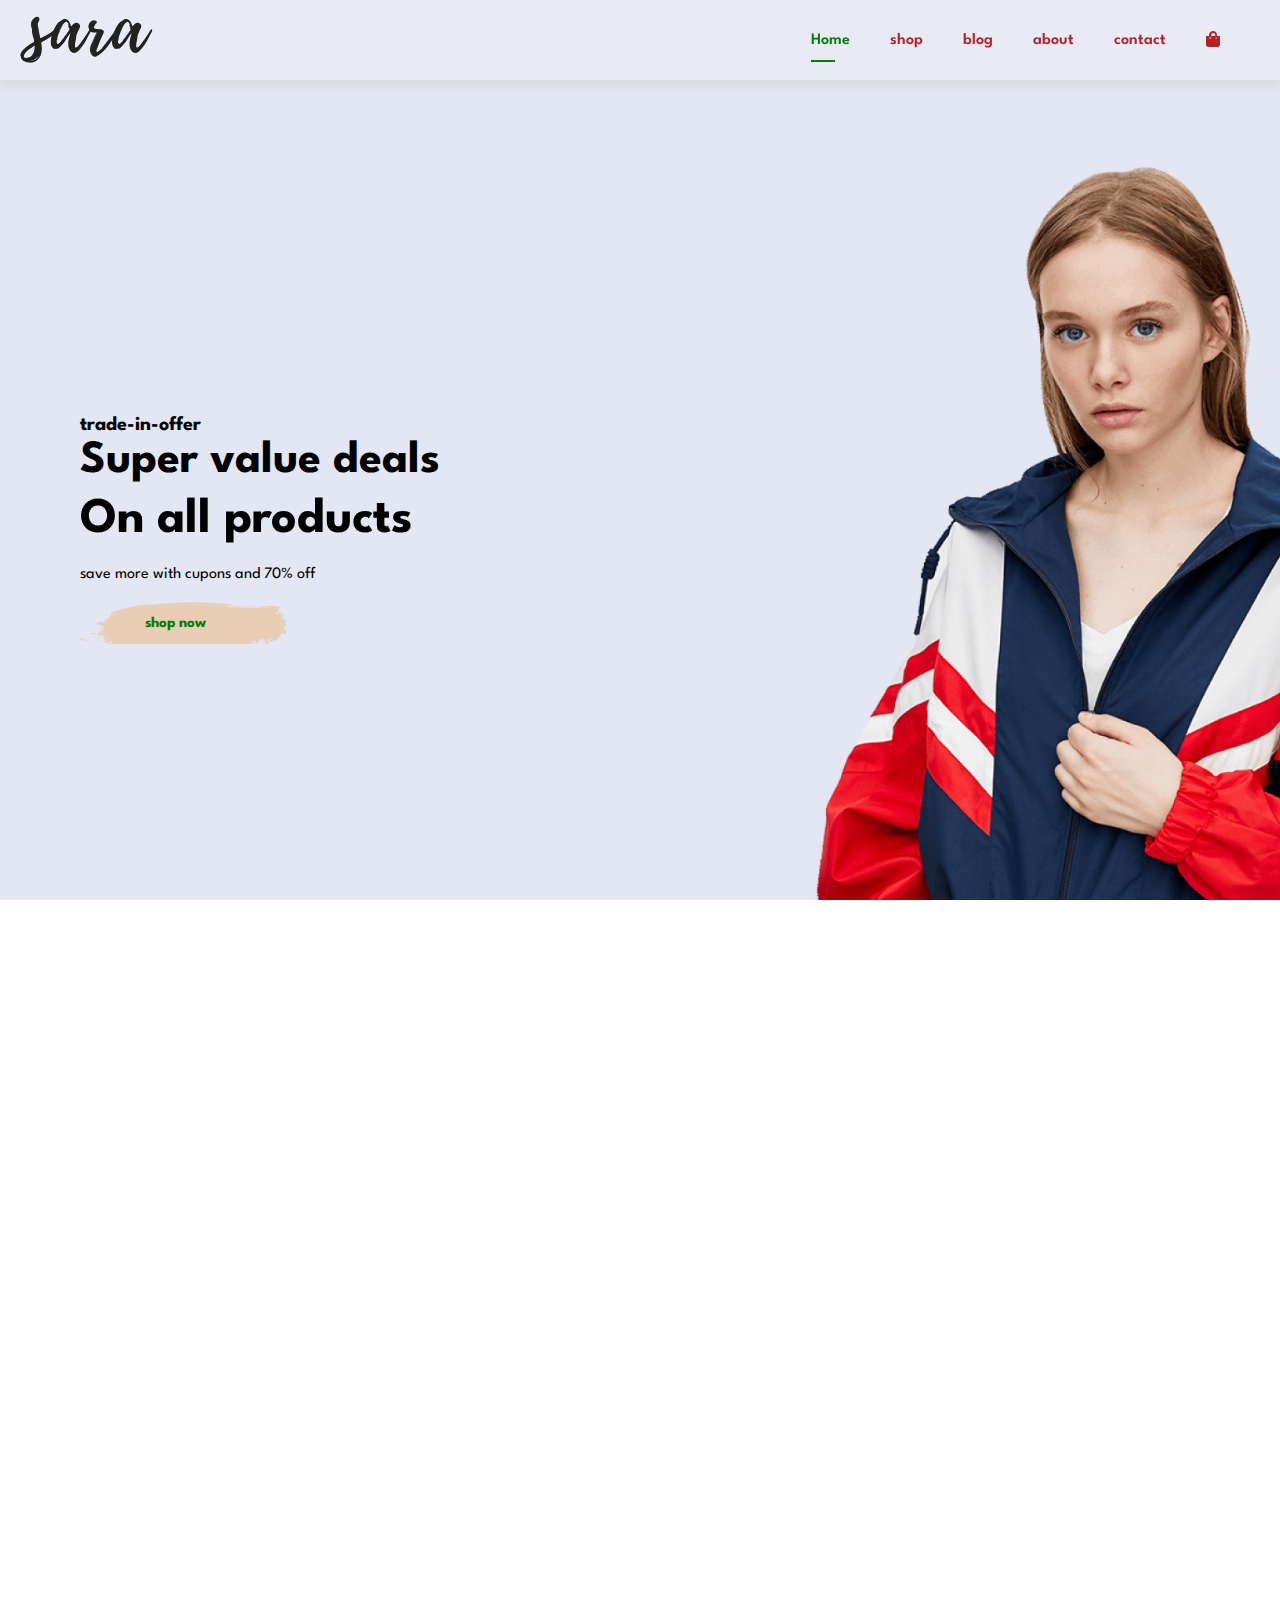
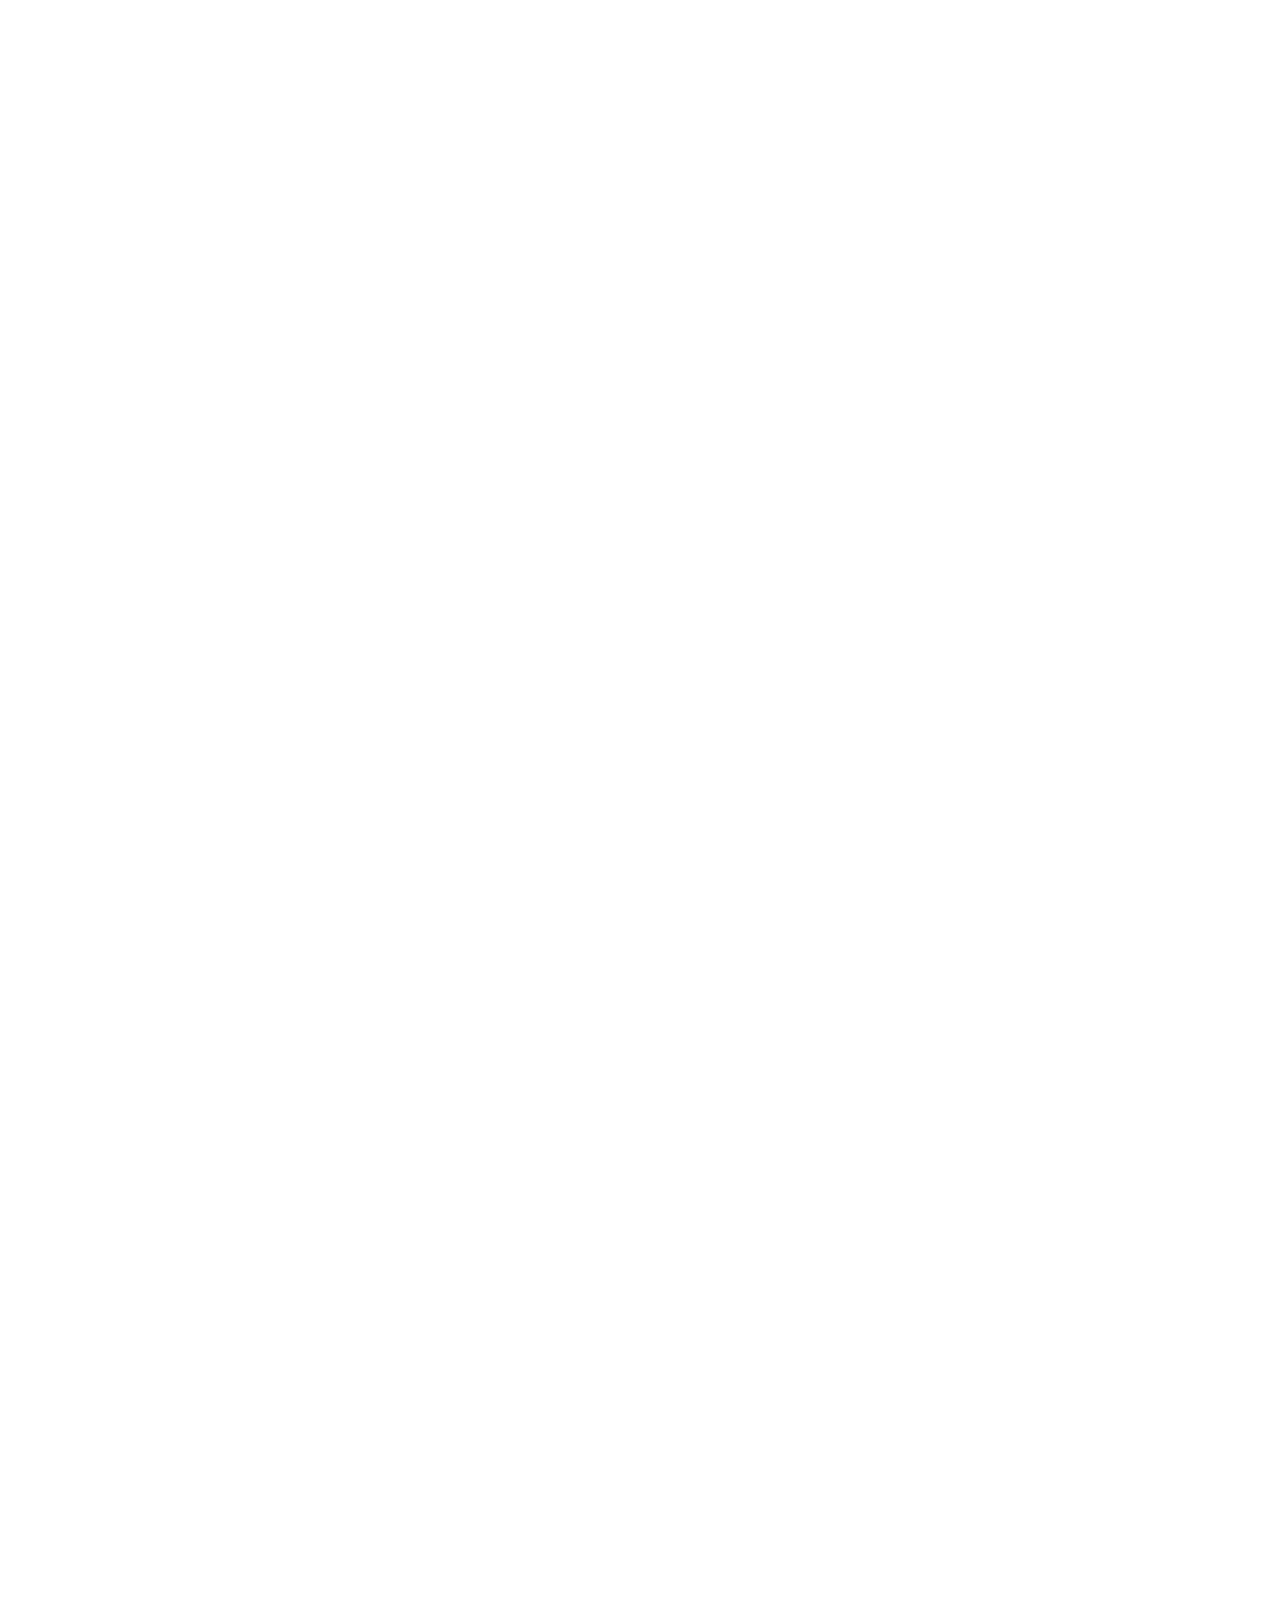
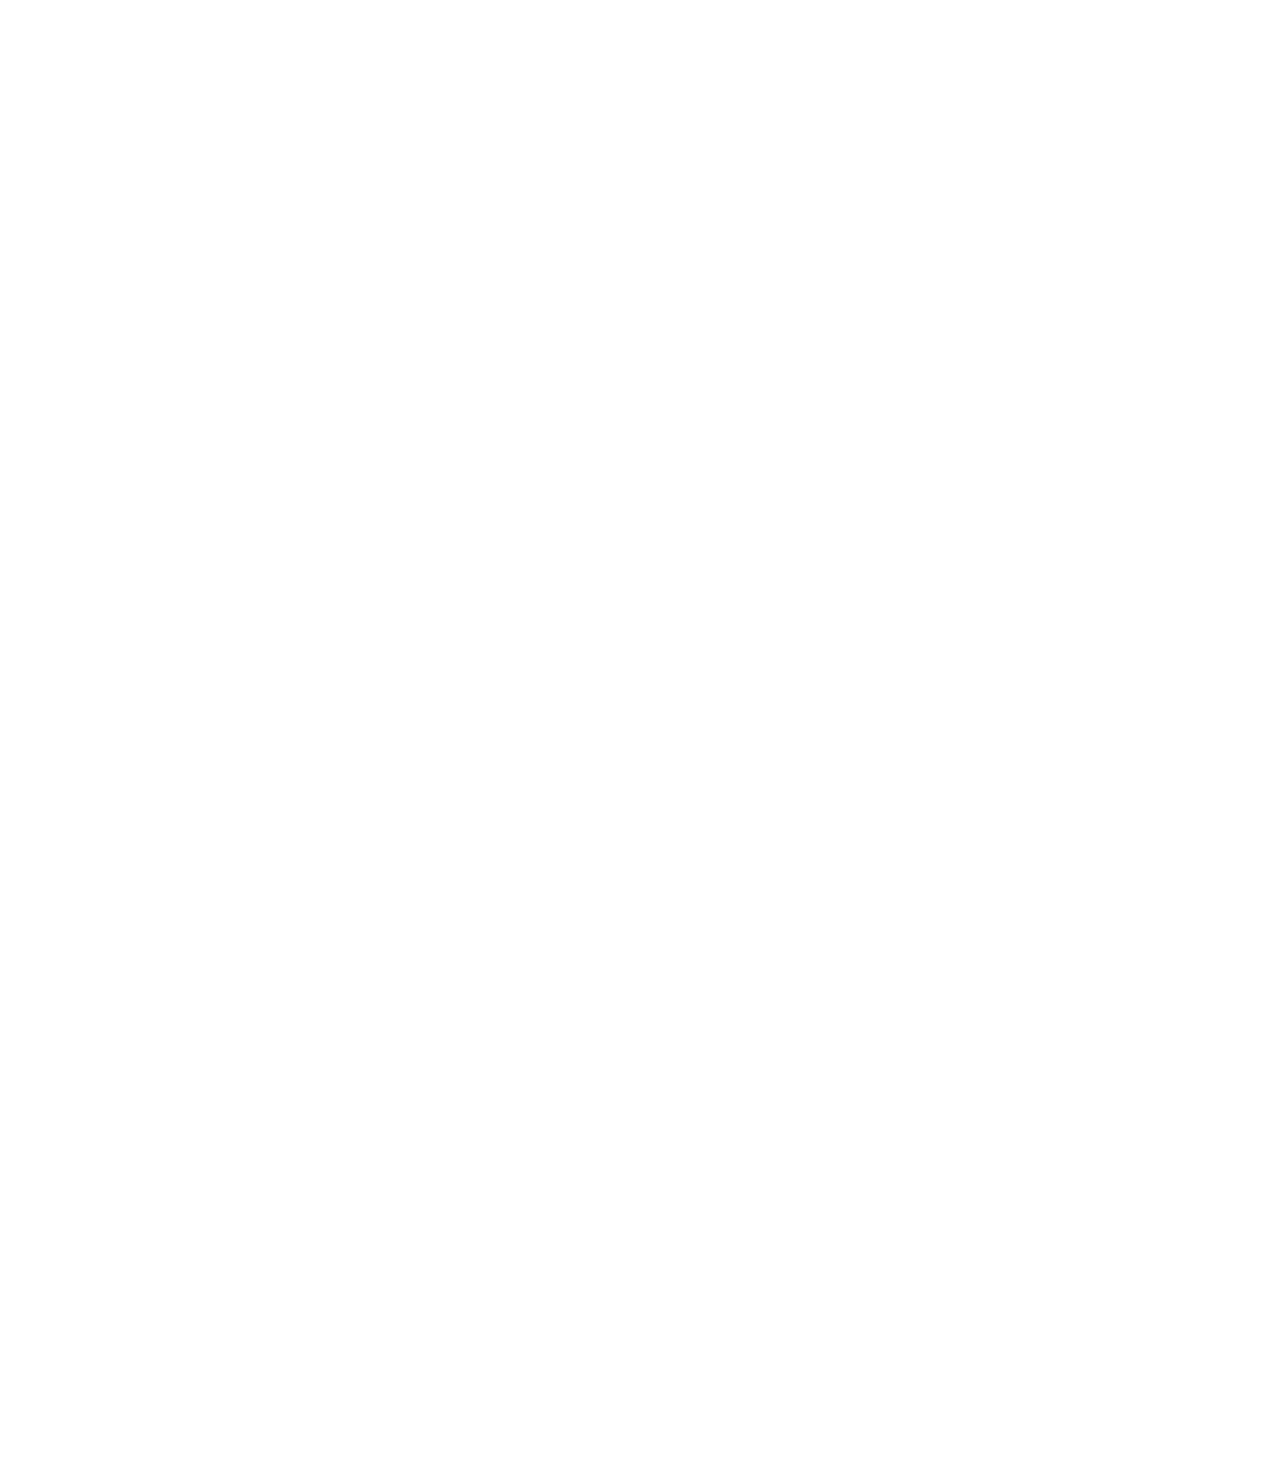
==== commit 8046e449: "changes" ====
--- a/index.html
+++ b/index.html
@@ -5,7 +5,7 @@
         <meta charset="UTF-8">
         <meta http-equiv="X-UA-Compatible" content="IE=edge">
         <meta name="viewport" content="width=device-width, initial-scale=1.0">
-        <title>Tech2etc Ecommerce Tutorial</title>
+        <title>Ecommerce</title>
         <link rel="stylesheet" href="https://pro.fontawesome.com/releases/v5.10.0/css/all.css" />
 
         <link rel="stylesheet" href="style.css">
@@ -25,7 +25,8 @@
                 <li><a href="blog.html">blog</a></li>
                 <li><a href="about.html">about</a></li>
                 <li><a href="contact.html">contact</a></li>
-                <li><a href="cart.html"><i class="fa fa-shopping-bag" aria-hidden="true"></i></a></li>
+                <li><a href="cart.html">
+                    <i class="fa fa-shopping-bag" aria-hidden="true"></i></a></li>
             </ul>
            
               
--- a/style.css
+++ b/style.css
@@ -5,7 +5,12 @@
   box-sizing: border-box;
   font-family: "Spartan", sans-serif;
 }
-
+html,body{
+  width: 100%;
+  height: 100%;
+  overflow: hidden;
+  overflow-y: auto;
+}
 html {
   scroll-behavior: smooth;
 }
@@ -41,7 +46,8 @@
   margin: 15px 0 20px 0;
 }
 .header
-{
+{   width: 100vw;
+  overflow: hidden;
     display:flex;
     align-items: center;
     justify-content: space-between;
@@ -622,9 +628,7 @@
   margin: 40px 0;
 }
 
-body {
-  width: 100%;
-}
+
 #listbur{
 
   border: none;
@@ -633,7 +637,11 @@
   line-height: 0.5;
   display: none;
 }
-@media (max-width:600px){
+
+.dis{
+  display: block;
+}
+ @media (max-width:600px){
   #navbar{
   height: 100vh;
   background-color: #e8eaf6;
@@ -709,16 +717,16 @@
   display: flex;
   flex-direction: column;
   /* align-items: center; */
-  text-align: center;
-}
-#product1 .pro-container {
+   text-align: center;
+} 
+ #product1 .pro-container {
   display: flex;
   flex-direction: column;
   flex-wrap: wrap;
  margin-bottom: 1rem;
   align-items: center;
-}
-#blog{
+} 
+ #blog{
   padding: 3rem 0.5rem 2rem 1rem;
-}
-}+} 
+ } 